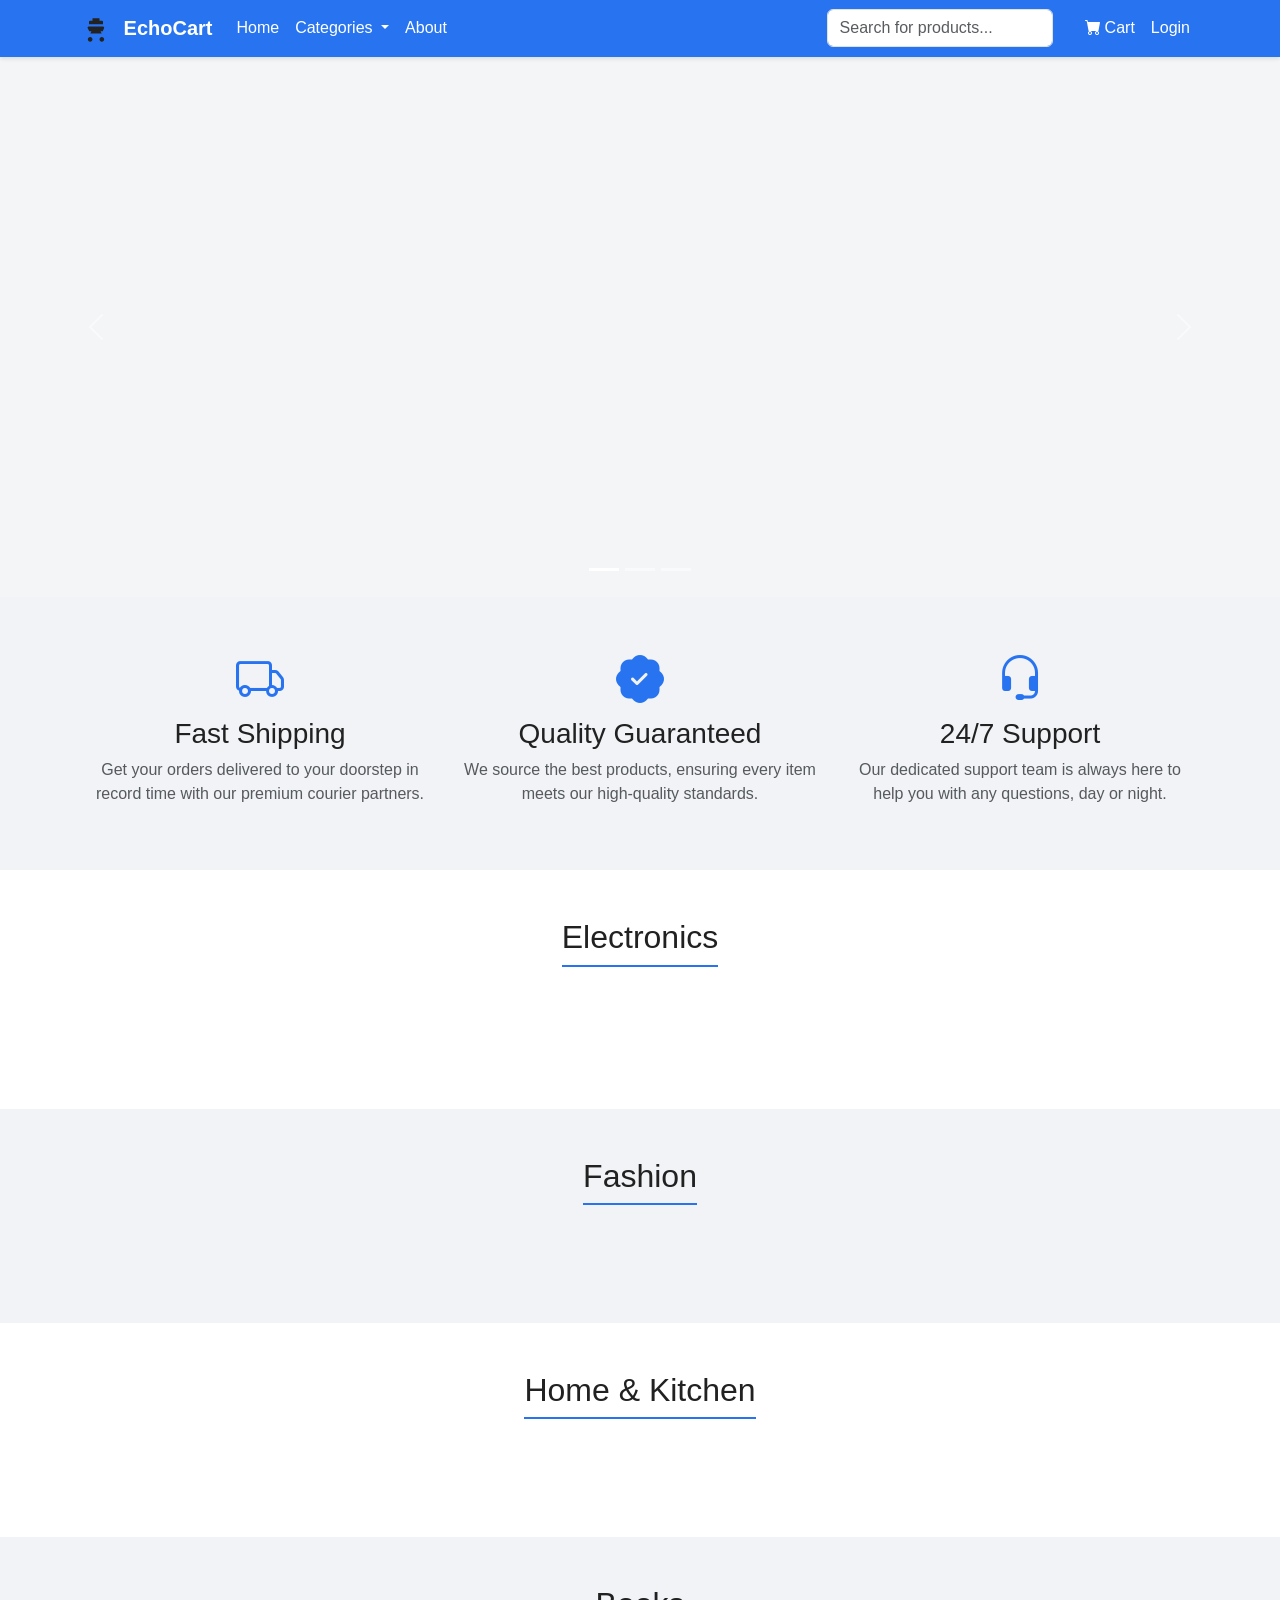
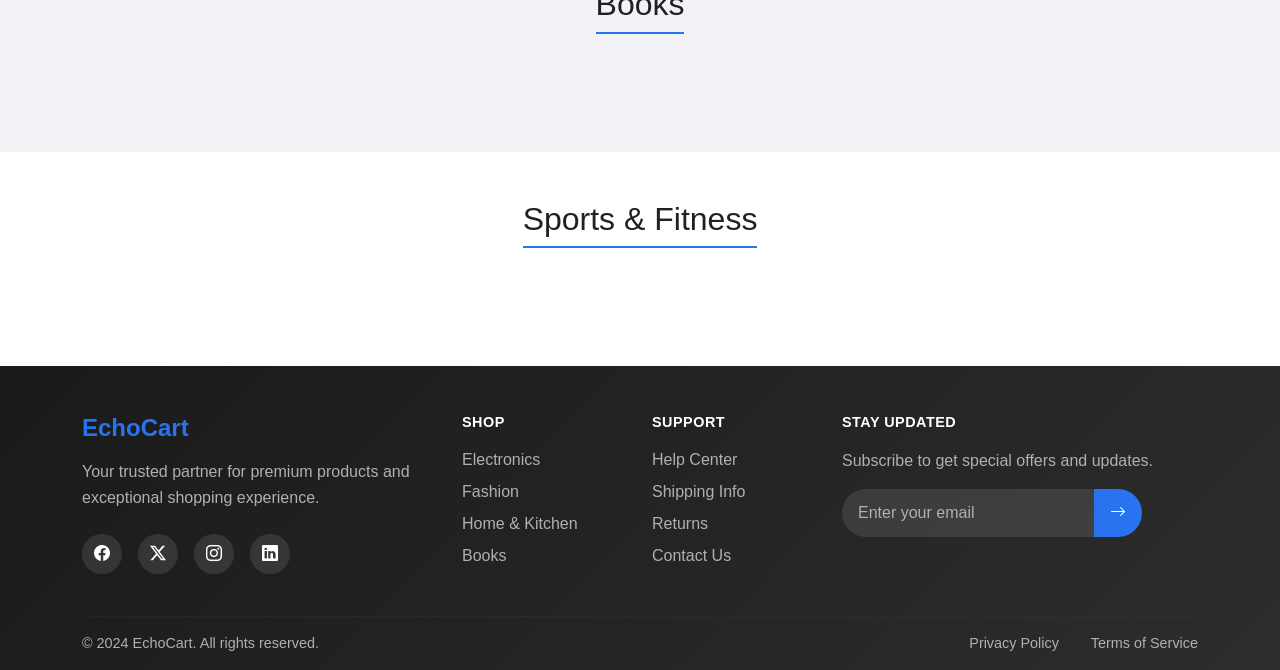
==== E-Commerce Frontend/admin.html @ 47b1c1bd "feat: add frontend UI assets and static files" ====
<!DOCTYPE html>
<html lang="en">
<head>
    <meta charset="UTF-8">
    <meta name="viewport" content="width=device-width, initial-scale=1.0">
    <title>Admin Panel - EchoCart</title>
    <link href="https://cdn.jsdelivr.net/npm/bootstrap@5.3.3/dist/css/bootstrap.min.css" rel="stylesheet">
    <link rel="stylesheet" href="https://cdn.jsdelivr.net/npm/bootstrap-icons@1.11.3/font/bootstrap-icons.min.css">
    <link rel="stylesheet" href="style.css">
</head>
<body>
    <!-- Navigation -->
    <nav class="navbar navbar-expand-lg">
        <div class="container">
            <a class="navbar-brand" href="index.html">
                <svg width="28" height="28" viewBox="0 0 24 24" fill="none" xmlns="http://www.w3.org/2000/svg" style="vertical-align:middle; margin-right:8px;">
                    <path d="M7 18c-1.104 0-2 .896-2 2s.896 2 2 2 2-.896 2-2-.896-2-2-2zm10 0c-1.104 0-2 .896-2 2s.896 2 2 2 2-.896 2-2-.896-2-2-2zM7.16 15l.94-2h7.8l.94 2H7.16zM6.16 13l-1.1-2.32A1 1 0 0 1 6 9h12a1 1 0 0 1 .94 1.32L17.84 13H6.16zM6 7V5a1 1 0 0 1 1-1h2V2h6v2h2a1 1 0 0 1 1 1v2H6z" fill="#222"/>
                </svg>
                EchoCart
            </a>
            <div class="navbar-nav ms-auto">
                <div class="nav-item dropdown">
                    <a class="nav-link dropdown-toggle" href="#" role="button" data-bs-toggle="dropdown">
                        <i class="bi bi-person-circle me-1"></i> <span id="admin-username">Admin</span>
                    </a>
                    <ul class="dropdown-menu dropdown-menu-end">
                        <li><a class="dropdown-item" href="#" onclick="showProfile()">Profile</a></li>
                        <li><hr class="dropdown-divider"></li>
                        <li><a class="dropdown-item" href="#" id="logout-btn" onclick="logout(event)">Logout</a></li>
                    </ul>
                </div>
            </div>
        </div>
    </nav>

    <!-- Main Content -->
    <div class="container mt-4">
        <div class="d-flex justify-content-between align-items-center mb-4">
            <h2>Admin Dashboard</h2>
            <div class="d-flex gap-2">
                <button class="btn btn-outline-primary" id="users-tab-btn">
                    <i class="bi bi-people me-1"></i> Users
                </button>
                <button class="btn btn-outline-primary" id="orders-tab-btn">
                    <i class="bi bi-receipt me-1"></i> Orders
                </button>
                <button class="btn btn-custom" id="products-tab-btn">
                    <i class="bi bi-box me-1"></i> Products
                </button>
                <div class="spinner-border d-none" id="loading-spinner" role="status">
                    <span class="visually-hidden">Loading...</span>
                </div>
            </div>
        </div>

        <!-- Users Management Section -->
        <div id="users-section" class="mb-5" style="display: none;">
            <div class="card">
                <div class="card-header">
                    <h5 class="mb-0"><i class="bi bi-people me-2"></i>User Management</h5>
                </div>
                <div class="card-body">
                    <div class="table-responsive">
                        <table class="table table-hover">
                            <thead class="table-light">
                                <tr>
                                    <th>ID</th>
                                    <th>Username</th>
                                    <th>Email</th>
                                    <th>Role</th>
                                    <th>Actions</th>
                                </tr>
                            </thead>
                            <tbody id="users-table-body">
                                <!-- Users will be loaded here -->
                            </tbody>
                        </table>
                    </div>
                </div>
            </div>
        </div>

        <!-- Orders Management Section -->
        <div id="orders-section" class="mb-5" style="display: none;">
            <div class="card">
                <div class="card-header">
                    <h5 class="mb-0"><i class="bi bi-receipt me-2"></i>Customer Orders</h5>
                </div>
                <div class="card-body">
                    <div class="table-responsive">
                        <table class="table table-hover">
                            <thead class="table-light">
                                <tr>
                                    <th>Order ID</th>
                                    <th>Customer</th>
                                    <th>Date</th>
                                    <th>Total</th>
                                    <th>Status</th>
                                    <th>Actions</th>
                                </tr>
                            </thead>
                            <tbody id="orders-table-body">
                                <!-- Orders will be loaded here -->
                            </tbody>
                        </table>
                    </div>
                </div>
            </div>
        </div>

        <!-- Products Management Section -->
        <div id="products-section">
            <div class="d-flex justify-content-between align-items-center mb-3">
                <h4>Product Management</h4>
                <button class="btn btn-custom" data-bs-toggle="modal" data-bs-target="#addProductModal">
                    <i class="bi bi-plus-circle me-1"></i> Add Product
                </button>
            </div>

            <!-- Products Grid -->
            <div class="row row-cols-1 row-cols-sm-2 row-cols-md-3 row-cols-lg-4 g-4" id="products-container">
                <!-- Products will be loaded here -->
            </div>
        </div>
    </div>

    <!-- Add Product Modal -->
    <div class="modal fade" id="addProductModal" tabindex="-1">
        <div class="modal-dialog">
            <div class="modal-content">
                <div class="modal-header">
                    <h5 class="modal-title">Add New Product</h5>
                    <button type="button" class="btn-close" data-bs-dismiss="modal"></button>
                </div>
                <div class="modal-body">
                    <form id="add-product-form">
                        <div class="mb-3">
                            <label for="productName" class="form-label">Product Name</label>
                            <input type="text" class="form-control" id="productName" required>
                        </div>
                        <div class="mb-3">
                            <label for="productCategory" class="form-label">Category</label>
                            <select class="form-select" id="productCategory" required>
                                <option value="">Select Category</option>
                                <option value="1">Electronics</option>
                                <option value="2">Fashion</option>
                                <option value="3">Home & Kitchen</option>
                                <option value="4">Books</option>
                                <option value="5">Sports & Fitness</option>
                            </select>
                        </div>
                        <div class="mb-3">
                            <label for="productDescription" class="form-label">Description</label>
                            <textarea class="form-control" id="productDescription" rows="3" required></textarea>
                        </div>
                        <div class="row">
                            <div class="col-md-6 mb-3">
                                <label for="productPrice" class="form-label">Price (₹)</label>
                                <input type="number" class="form-control" id="productPrice" step="0.01" required>
                            </div>
                            <div class="col-md-6 mb-3">
                                <label for="productStock" class="form-label">Stock Quantity</label>
                                <input type="number" class="form-control" id="productStock" min="0" value="100" required>
                            </div>
                        </div>
                        <div class="mb-3">
                            <label for="productImage" class="form-label">Image URL</label>
                            <input type="url" class="form-control" id="productImage" required>
                        </div>
                        <button type="submit" class="btn btn-custom w-100">Add Product</button>
                    </form>
                </div>
            </div>
        </div>
    </div>

    <!-- Edit Product Modal -->
    <div class="modal fade" id="editProductModal" tabindex="-1">
        <div class="modal-dialog">
            <div class="modal-content">
                <div class="modal-header">
                    <h5 class="modal-title">Edit Product</h5>
                    <button type="button" class="btn-close" data-bs-dismiss="modal"></button>
                </div>
                <div class="modal-body">
                    <form id="edit-product-form">
                        <input type="hidden" id="editProductId">
                        <div class="mb-3">
                            <label for="editProductName" class="form-label">Product Name</label>
                            <input type="text" class="form-control" id="editProductName" required>
                        </div>
                        <div class="mb-3">
                            <label for="editProductCategory" class="form-label">Category</label>
                            <select class="form-select" id="editProductCategory" required>
                                <option value="">Select Category</option>
                                <option value="1">Electronics</option>
                                <option value="2">Fashion</option>
                                <option value="3">Home & Kitchen</option>
                                <option value="4">Books</option>
                                <option value="5">Sports & Fitness</option>
                            </select>
                        </div>
                        <div class="mb-3">
                            <label for="editProductDescription" class="form-label">Description</label>
                            <textarea class="form-control" id="editProductDescription" rows="3" required></textarea>
                        </div>
                        <div class="row">
                            <div class="col-md-6 mb-3">
                                <label for="editProductPrice" class="form-label">Price (₹)</label>
                                <input type="number" class="form-control" id="editProductPrice" step="0.01" required>
                            </div>
                            <div class="col-md-6 mb-3">
                                <label for="editProductStock" class="form-label">Stock Quantity</label>
                                <input type="number" class="form-control" id="editProductStock" min="0" required>
                            </div>
                        </div>
                        <div class="mb-3">
                            <label for="editProductImage" class="form-label">Image URL</label>
                            <input type="url" class="form-control" id="editProductImage" required>
                        </div>
                        <button type="submit" class="btn btn-warning w-100">Update Product</button>
                    </form>
                </div>
            </div>
        </div>
    </div>

    <!-- Success/Error Alerts -->
    <div class="position-fixed top-0 end-0 p-3" style="z-index: 1050">
        <div id="alert-container"></div>
    </div>

    <script src="https://cdn.jsdelivr.net/npm/bootstrap@5.3.3/dist/js/bootstrap.bundle.min.js"></script>
    
    <script>
        // Admin Panel JavaScript with Backend Integration
        const API_BASE = 'http://localhost:8081/api';

        // Check authentication
        document.addEventListener('DOMContentLoaded', function() {
            const userRole = localStorage.getItem('userMode');
            const userId = localStorage.getItem('userId');
            const username = localStorage.getItem('username');

            if (userRole !== 'admin' || !userId) {
                alert('Access denied. Admin login required.');
                window.location.href = 'index.html';
                return;
            }

            // Set admin username
            document.getElementById('admin-username').textContent = username || 'Admin';

            // Initialize
            loadProducts();
            setupTabs();
            setupForms();
        });

        // Tab functionality
        function setupTabs() {
            const usersTabBtn = document.getElementById('users-tab-btn');
            const ordersTabBtn = document.getElementById('orders-tab-btn');
            const productsTabBtn = document.getElementById('products-tab-btn');
            const usersSection = document.getElementById('users-section');
            const ordersSection = document.getElementById('orders-section');
            const productsSection = document.getElementById('products-section');
            
            usersTabBtn.addEventListener('click', () => {
                setActiveTab(usersTabBtn, [ordersTabBtn, productsTabBtn]);
                showSection(usersSection, [ordersSection, productsSection]);
                loadUsers();
            });
            
            ordersTabBtn.addEventListener('click', () => {
                setActiveTab(ordersTabBtn, [usersTabBtn, productsTabBtn]);
                showSection(ordersSection, [usersSection, productsSection]);
                loadOrders();
            });
            
            productsTabBtn.addEventListener('click', () => {
                setActiveTab(productsTabBtn, [usersTabBtn, ordersTabBtn]);
                showSection(productsSection, [usersSection, ordersSection]);
            });
        }

        function setActiveTab(activeBtn, inactiveBtns) {
            activeBtn.classList.remove('btn-outline-primary');
            activeBtn.classList.add('btn-custom');
            inactiveBtns.forEach(btn => {
                btn.classList.remove('btn-custom');
                btn.classList.add('btn-outline-primary');
            });
        }

        function showSection(activeSection, inactiveSections) {
            activeSection.style.display = 'block';
            inactiveSections.forEach(section => section.style.display = 'none');
        }

                 // Setup forms
         function setupForms() {
             const addProductForm = document.getElementById('add-product-form');
             if (addProductForm) {
                 addProductForm.addEventListener('submit', handleAddProduct);
             }

             const editProductForm = document.getElementById('edit-product-form');
             if (editProductForm) {
                 editProductForm.addEventListener('submit', handleEditProduct);
             }
         }

        // Load products from backend
        async function loadProducts() {
            try {
                const response = await fetch(`${API_BASE}/products`);
                const data = await response.json();
                
                if (data.success) {
                    displayProducts(data.products);
                }
            } catch (error) {
                console.error('Error loading products:', error);
                showAlert('Error loading products', 'danger');
            }
        }

        // Display products
        function displayProducts(products) {
            const container = document.getElementById('products-container');
            container.innerHTML = '';

            products.forEach(product => {
                const productCard = createProductCard(product);
                container.appendChild(productCard);
            });
        }

        // Create product card
        function createProductCard(product) {
            const col = document.createElement('div');
            col.className = 'col';
            
            col.innerHTML = `
                <div class="card product-card h-100">
                    <img src="${product.imageUrl}" class="card-img-top" alt="${product.name}" style="object-fit:cover; width:100%; height:200px;">
                    <div class="card-body p-3">
                        <h6 class="card-title mb-2">${product.name}</h6>
                        <p class="card-text text-muted small mb-2">${product.description}</p>
                        <div class="d-flex justify-content-between align-items-center mb-2">
                            <span class="product-price fw-bold">₹${product.price}</span>
                        </div>
                        <div class="admin-controls">
                            <button class="btn btn-outline-primary btn-sm me-1" onclick="editProduct(${product.productId})">
                                <i class="bi bi-pencil"></i> Edit
                            </button>
                            <button class="btn btn-outline-danger btn-sm" onclick="deleteProduct(${product.productId})">
                                <i class="bi bi-trash"></i> Delete
                            </button>
                        </div>
                    </div>
                </div>
            `;
            
            return col;
        }

        // Handle add product
        async function handleAddProduct(e) {
            e.preventDefault();
            
            const formData = {
                name: document.getElementById('productName').value.trim(),
                description: document.getElementById('productDescription').value.trim(),
                price: parseFloat(document.getElementById('productPrice').value),
                categoryId: parseInt(document.getElementById('productCategory').value),
                stockQuantity: parseInt(document.getElementById('productStock').value),
                imageUrl: document.getElementById('productImage').value.trim()
            };
            
            try {
                const response = await fetch(`${API_BASE}/products`, {
                    method: 'POST',
                    headers: { 'Content-Type': 'application/json' },
                    body: JSON.stringify(formData)
                });
                
                const data = await response.json();
                
                if (data.success) {
                    showAlert('Product added successfully!', 'success');
                    document.getElementById('add-product-form').reset();
                    bootstrap.Modal.getInstance(document.getElementById('addProductModal')).hide();
                    loadProducts();
                } else {
                    showAlert(data.message, 'danger');
                }
            } catch (error) {
                console.error('Error adding product:', error);
                showAlert('Error adding product', 'danger');
            }
        }

        // Delete product
        async function deleteProduct(productId) {
            if (!confirm('Are you sure you want to delete this product?')) {
                return;
            }
            
            try {
                const response = await fetch(`${API_BASE}/products/${productId}`, {
                    method: 'DELETE'
                });
                
                const data = await response.json();
                
                if (data.success) {
                    showAlert('Product deleted successfully', 'success');
                    loadProducts();
                } else {
                    showAlert(data.message, 'danger');
                }
            } catch (error) {
                console.error('Error deleting product:', error);
                showAlert('Error deleting product', 'danger');
            }
        }

        // Load users
        async function loadUsers() {
            const userId = localStorage.getItem('userId');
            
            try {
                const response = await fetch(`${API_BASE}/users/admin/allusers?adminUserId=${userId}`);
                const data = await response.json();
                
                if (data.success) {
                    displayUsers(data.users);
                }
            } catch (error) {
                console.error('Error loading users:', error);
                showAlert('Error loading users', 'danger');
            }
        }

        // Display users
        function displayUsers(users) {
            const tbody = document.getElementById('users-table-body');
            tbody.innerHTML = '';

            users.forEach(user => {
                const row = document.createElement('tr');
                row.innerHTML = `
                    <td>${user.userId}</td>
                    <td>${user.username}</td>
                    <td>${user.email}</td>
                    <td><span class="badge ${user.role === 'ADMIN' ? 'bg-danger' : 'bg-primary'}">${user.role}</span></td>
                    <td>
                        <select class="form-select form-select-sm" onchange="updateUserRole(${user.userId}, this.value)">
                            <option value="CUSTOMER" ${user.role === 'CUSTOMER' ? 'selected' : ''}>Customer</option>
                            <option value="ADMIN" ${user.role === 'ADMIN' ? 'selected' : ''}>Admin</option>
                        </select>
                    </td>
                `;
                tbody.appendChild(row);
            });
        }

        // Load orders
        async function loadOrders() {
            const userId = localStorage.getItem('userId');
            console.log('Loading orders for admin user:', userId);
            
            try {
                const apiUrl = `${API_BASE}/users/admin/all-orders?adminUserId=${userId}`;
                console.log('Fetching orders from:', apiUrl);
                
                const response = await fetch(apiUrl);
                console.log('Orders API response status:', response.status);
                
                const data = await response.json();
                console.log('Orders API response data:', data);
                
                if (data.success && data.orders) {
                    console.log('Found', data.orders.length, 'orders');
                    displayOrders(data.orders);
                } else {
                    console.log('No orders found or API call failed');
                    displayOrders([]);
                    if (!data.success) {
                        showAlert(data.message || 'Failed to load orders', 'warning');
                    }
                }
            } catch (error) {
                console.error('Error loading orders:', error);
                showAlert('Error connecting to backend. Showing demo orders.', 'warning');
                // Show demo orders for testing
                displayDemoOrders();
            }
        }

        // Display orders
        async function displayOrders(orders) {
            const tbody = document.getElementById('orders-table-body');
            tbody.innerHTML = '';

            if (orders.length === 0) {
                tbody.innerHTML = `
                    <tr>
                        <td colspan="6" class="text-center text-muted py-4">
                            <i class="bi bi-inbox display-4 mb-3"></i>
                            <p>No orders found</p>
                        </td>
                    </tr>
                `;
                return;
            }

            // Process orders and get user details
            for (const order of orders) {
                const row = document.createElement('tr');
                const statusBadge = getOrderStatusBadge(order.status);
                const orderDate = order.orderDate ? new Date(order.orderDate).toLocaleDateString() : 'N/A';
                
                // Try to get user details
                let userInfo = `User ID: ${order.userId}`;
                try {
                    const userResponse = await fetch(`${API_BASE}/users/${order.userId}`);
                    if (userResponse.ok) {
                        const userData = await userResponse.json();
                        if (userData.success && userData.user) {
                            userInfo = `
                                <div>${userData.user.username}</div>
                                <small class="text-muted">${userData.user.email}</small>
                            `;
                        }
                    }
                } catch (error) {
                    console.log('Could not fetch user details for user:', order.userId);
                }
                
                row.innerHTML = `
                    <td>#${order.orderId}</td>
                    <td>${userInfo}</td>
                    <td>${orderDate}</td>
                    <td class="fw-bold">₹${parseFloat(order.totalAmount || 0).toLocaleString()}</td>
                    <td>${statusBadge}</td>
                    <td>
                        <select class="form-select form-select-sm" onchange="updateOrderStatus(${order.orderId}, this.value)">
                            <option value="PENDING" ${order.status === 'PENDING' ? 'selected' : ''}>Pending</option>
                            <option value="SHIPPED" ${order.status === 'SHIPPED' ? 'selected' : ''}>Shipped</option>
                            <option value="DELIVERED" ${order.status === 'DELIVERED' ? 'selected' : ''}>Delivered</option>
                            <option value="CANCELLED" ${order.status === 'CANCELLED' ? 'selected' : ''}>Cancelled</option>
                        </select>
                    </td>
                `;
                tbody.appendChild(row);
            }
        }

        // Get order status badge
        function getOrderStatusBadge(status) {
            const statusClasses = {
                'PENDING': 'bg-warning text-dark',
                'SHIPPED': 'bg-primary',
                'DELIVERED': 'bg-success',
                'CANCELLED': 'bg-danger'
            };
            
            const badgeClass = statusClasses[status] || 'bg-secondary';
            return `<span class="badge ${badgeClass}">${status}</span>`;
        }

        // Display demo orders for testing
        function displayDemoOrders() {
            const demoOrders = [
                {
                    orderId: 1,
                    userId: 1,
                    totalAmount: 299.99,
                    orderDate: '2024-01-15T10:30:00',
                    status: 'PENDING'
                },
                {
                    orderId: 2,
                    userId: 2,
                    totalAmount: 599.50,
                    orderDate: '2024-01-14T14:20:00',
                    status: 'SHIPPED'
                },
                {
                    orderId: 3,
                    userId: 1,
                    totalAmount: 149.99,
                    orderDate: '2024-01-13T09:15:00',
                    status: 'DELIVERED'
                }
            ];
            
            displayOrders(demoOrders);
            showAlert('Showing demo orders (backend not available)', 'info');
        }

        // Update user role
        async function updateUserRole(targetUserId, newRole) {
            const adminUserId = localStorage.getItem('userId');
            
            try {
                const response = await fetch(`${API_BASE}/users/admin/update-role?adminUserId=${adminUserId}&targetUserId=${targetUserId}&newRole=${newRole}`, {
                    method: 'PUT'
                });
                
                const data = await response.json();
                
                if (data.success) {
                    showAlert('User role updated', 'success');
                } else {
                    showAlert(data.message, 'danger');
                }
            } catch (error) {
                console.error('Error updating user role:', error);
                showAlert('Error updating user role', 'danger');
            }
        }

        // Update order status
        async function updateOrderStatus(orderId, status) {
            const userId = localStorage.getItem('userId');
            
            try {
                const response = await fetch(`${API_BASE}/users/admin/orders/${orderId}/status?adminUserId=${userId}&status=${status}`, {
                    method: 'PUT'
                });
                
                const data = await response.json();
                
                if (data.success) {
                    showAlert('Order status updated', 'success');
                } else {
                    showAlert(data.message, 'danger');
                }
            } catch (error) {
                console.error('Error updating order status:', error);
                showAlert('Error updating order status', 'danger');
            }
        }

        // Show alert
        function showAlert(message, type) {
            const alertContainer = document.getElementById('alert-container');
            const alert = document.createElement('div');
            alert.className = `alert alert-${type} alert-dismissible fade show`;
            alert.innerHTML = `
                ${message}
                <button type="button" class="btn-close" data-bs-dismiss="alert"></button>
            `;
            
            alertContainer.appendChild(alert);
            
            setTimeout(() => {
                if (alert.parentNode) {
                    alert.remove();
                }
            }, 5000);
        }

        // Show profile
        function showProfile() {
            alert('Profile functionality to be implemented');
        }

        // Logout function - FIXED
        function logout(e) {
            console.log('Admin logout function called');
            if (e) e.preventDefault();
            if (confirm('Are you sure you want to logout?')) {
                console.log('Admin confirmed logout, clearing localStorage...');
                localStorage.clear();
                window.location.href = 'index.html';
            }
        }

                 // Edit product function
         async function editProduct(productId) {
             try {
                 const response = await fetch(`${API_BASE}/products/${productId}`);
                 const data = await response.json();
                 
                 if (data.success) {
                     const product = data.product;
                     
                     // Populate edit form with existing data
                     document.getElementById('editProductId').value = product.productId;
                     document.getElementById('editProductName').value = product.name;
                     document.getElementById('editProductCategory').value = product.categoryId;
                     document.getElementById('editProductDescription').value = product.description;
                     document.getElementById('editProductPrice').value = product.price;
                     document.getElementById('editProductStock').value = product.stockQuantity;
                     document.getElementById('editProductImage').value = product.imageUrl;
                     
                     // Show edit modal
                     new bootstrap.Modal(document.getElementById('editProductModal')).show();
                 } else {
                     showAlert('Failed to load product details', 'danger');
                 }
             } catch (error) {
                 console.error('Error loading product:', error);
                 showAlert('Error loading product details', 'danger');
             }
         }

         // Handle edit product form submission
         async function handleEditProduct(e) {
             e.preventDefault();
             
             const productId = document.getElementById('editProductId').value;
             const formData = {
                 name: document.getElementById('editProductName').value.trim(),
                 description: document.getElementById('editProductDescription').value.trim(),
                 price: parseFloat(document.getElementById('editProductPrice').value),
                 categoryId: parseInt(document.getElementById('editProductCategory').value),
                 stockQuantity: parseInt(document.getElementById('editProductStock').value),
                 imageUrl: document.getElementById('editProductImage').value.trim()
             };
             
             try {
                 const response = await fetch(`${API_BASE}/products/${productId}`, {
                     method: 'PUT',
                     headers: { 'Content-Type': 'application/json' },
                     body: JSON.stringify(formData)
                 });
                 
                 const data = await response.json();
                 
                 if (data.success) {
                     showAlert('Product updated successfully!', 'success');
                     document.getElementById('edit-product-form').reset();
                     bootstrap.Modal.getInstance(document.getElementById('editProductModal')).hide();
                     loadProducts(); // Reload products to show updated data
                 } else {
                     showAlert(data.message || 'Failed to update product', 'danger');
                 }
             } catch (error) {
                 console.error('Error updating product:', error);
                 showAlert('Error updating product', 'danger');
             }
         }
    </script>

</body>
</html>
---- E-Commerce Frontend/style.css ----
/*
============================================
--- Custom Styles & Color Palette ---
============================================
*/
:root {
    --primary-bg: #fff;           /* Pure white background */
    --secondary-bg: #f1f3f6;      /* Light blue-gray */
    --primary-blue: #2874f0;      /* Flipkart blue */
    --primary-orange: #ff6161;    /* Flipkart orange */
    --dark-blue: #1e3a8a;         /* Dark blue */
    --text-primary: #212121;      /* Dark gray text */
    --text-secondary: #878787;    /* Light gray text */
    --success-green: #388e3c;     /* Success green */
    --border-light: #e0e0e0;      /* Light border */
}

body {
    background-color: var(--secondary-bg);
    color: var(--text-primary);
    font-family: 'Roboto', 'Segoe UI', Tahoma, Geneva, Verdana, sans-serif;
}

.form-control:focus {
    border-color: var(--primary-blue);
    box-shadow: 0 0 0 0.25rem rgba(40, 116, 240, 0.15);
}

/*
============================================
--- General & Utility Styles ---
============================================
*/
.btn-custom {
    background-color: var(--primary-orange);
    border-color: var(--primary-orange);
    color: white;
    border-radius: 4px;
    padding: 0.5rem 1.5rem;
    font-weight: 500;
    transition: all 0.3s ease;
}

.btn-custom:hover {
    background-color: #e55353;
    border-color: #e55353;
    color: white;
    transform: translateY(-1px);
    box-shadow: 0 4px 8px rgba(255, 97, 97, 0.3);
}

.fade-in {
    animation: fadeInAnimation 0.8s ease-in-out forwards;
}

@keyframes fadeInAnimation {
    from {
        opacity: 0;
        transform: translateY(10px);
    }
    to {
        opacity: 1;
        transform: translateY(0);
    }
}

/*
============================================
--- Landing Page: Header ---
============================================
*/
.navbar {
    background-color: var(--primary-blue);
    box-shadow: 0 2px 4px rgba(0, 0, 0, 0.1);
}

.navbar-brand {
    color: white !important;
    font-weight: bold;
}

.nav-link {
    color: white !important;
}

.nav-link:hover {
    color: #f0f8ff !important;
}

/*
============================================
--- Landing Page: Carousel ---
============================================
*/
.carousel-item {
    height: 60vh;
    min-height: 400px;
    background-size: cover;
    background-position: center;
    background-repeat: no-repeat;
    position: relative;
    background-color: var(--secondary-bg);
}

.carousel-item::before {
    content: '';
    display: block;
    position: absolute;
    top: 0;
    left: 0;
    right: 0;
    bottom: 0;
    background: #fff;
    opacity: 0.15;
}

.carousel-caption {
    bottom: 3rem;
    z-index: 1;
    color: var(--dark-text);
}

/*
============================================
--- Landing Page: Features Section ---
============================================
*/
.feature-icon {
    font-size: 3rem;
    color: var(--primary-blue);
}

/*
============================================
--- Landing Page: Product Section ---
============================================
*/
.product-section {
    padding: 3rem 0;
    background-color: var(--primary-bg);
}

@media (max-width: 768px) {
    .product-section {
        padding: 2rem 0;
    }
}

.product-section h2 {
    color: var(--text-primary);
    margin-bottom: 2rem;
    border-bottom: 2px solid var(--primary-blue);
    padding-bottom: 0.5rem;
    display: inline-block;
}

.product-card {
    background-color: var(--primary-bg);
    border: 1px solid var(--border-light);
    border-radius: 8px;
    overflow: hidden;
    box-shadow: 0 2px 8px rgba(0, 0, 0, 0.1);
    transition: all 0.3s ease;
    height: 100%;
}

.product-card:hover {
    transform: translateY(-3px);
    box-shadow: 0 8px 20px rgba(0, 0, 0, 0.15);
    border-color: var(--primary-blue);
}

@media (max-width: 576px) {
    .product-card .card-body {
        padding: 0.75rem !important;
    }
    
    .product-card .card-title {
        font-size: 0.9rem;
    }
    
    .product-card .card-text {
        font-size: 0.8rem;
    }
    
    .product-price {
        font-size: 1rem !important;
    }
}

.product-card .card-img-top {
    width: 100%;
    aspect-ratio: 1 / 1;
    height: auto;
    object-fit: cover;
    background: #f5f5f5;
}

.product-card .card-body {
    display: flex;
    flex-direction: column;
}

.product-card .card-title {
    color: var(--text-primary);
    font-weight: 600;
}

.product-card .card-text {
    flex-grow: 1;
}

.product-price {
    font-size: 1.25rem;
    font-weight: bold;
    color: var(--text-primary);
}

/*
============================================
--- Landing Page: Footer ---
============================================
*/
.modern-footer {
    background: linear-gradient(135deg, #1a1a1a 0%, #2d2d2d 100%);
    color: #fff;
    padding: 3rem 0 1rem;
    margin-top: auto;
}

.footer-brand h4 {
    color: var(--primary-blue);
    font-weight: 700;
}

.footer-desc {
    color: #b0b0b0;
    line-height: 1.6;
    margin-bottom: 1.5rem;
}

.footer-title {
    color: #fff;
    font-weight: 600;
    margin-bottom: 1rem;
    text-transform: uppercase;
    font-size: 0.9rem;
    letter-spacing: 0.5px;
}

.footer-links {
    list-style: none;
    padding: 0;
}

.footer-links li {
    margin-bottom: 0.5rem;
}

.footer-links a {
    color: #b0b0b0;
    text-decoration: none;
    transition: color 0.3s ease;
}

.footer-links a:hover {
    color: var(--primary-blue);
}

.social-links {
    display: flex;
    gap: 1rem;
}

.social-link {
    display: flex;
    align-items: center;
    justify-content: center;
    width: 40px;
    height: 40px;
    background: rgba(255, 255, 255, 0.1);
    border-radius: 50%;
    color: #fff;
    text-decoration: none;
    transition: all 0.3s ease;
}

.social-link:hover {
    background: var(--primary-blue);
    color: #fff;
    transform: translateY(-2px);
}

.newsletter {
    display: flex;
    max-width: 300px;
}

.newsletter-input {
    flex: 1;
    padding: 0.75rem 1rem;
    border: none;
    border-radius: 25px 0 0 25px;
    background: rgba(255, 255, 255, 0.1);
    color: #fff;
    outline: none;
}

.newsletter-input::placeholder {
    color: #b0b0b0;
}

.newsletter-btn {
    padding: 0.75rem 1rem;
    border: none;
    border-radius: 0 25px 25px 0;
    background: var(--primary-blue);
    color: #fff;
    cursor: pointer;
    transition: background 0.3s ease;
}

.newsletter-btn:hover {
    background: #1e5bb8;
}

.footer-divider {
    border-color: rgba(255, 255, 255, 0.1);
    margin: 2rem 0 1rem;
}

.footer-bottom {
    display: flex;
    justify-content: space-between;
    align-items: center;
    flex-wrap: wrap;
    gap: 1rem;
}

.footer-bottom p {
    margin: 0;
    color: #b0b0b0;
    font-size: 0.9rem;
}

.footer-bottom-links {
    display: flex;
    gap: 2rem;
}

.footer-bottom-links a {
    color: #b0b0b0;
    text-decoration: none;
    font-size: 0.9rem;
    transition: color 0.3s ease;
}

.footer-bottom-links a:hover {
    color: var(--primary-blue);
}

@media (max-width: 768px) {
    .footer-bottom {
        flex-direction: column;
        text-align: center;
    }
    
    .footer-bottom-links {
        gap: 1rem;
    }
}

/*
============================================
--- Product Form Styles ---
============================================
*/
#admin-form-section .card {
    border: none;
    box-shadow: 0 4px 12px rgba(0, 0, 0, 0.1);
}

#admin-form-section .card-header {
    background: var(--primary-blue) !important;
    border-bottom: none;
}

.highlight-new {
    animation: highlightPulse 3s ease-in-out;
    border: 2px solid var(--primary-orange) !important;
}

@keyframes highlightPulse {
    0%, 100% { box-shadow: 0 2px 8px rgba(0, 0, 0, 0.1); }
    50% { box-shadow: 0 8px 25px rgba(255, 97, 97, 0.4); }
}

/*
============================================
--- Admin & Customer Panel Styles ---
============================================
*/
.btn-group .btn {
    border-radius: 0;
}

.btn-group .btn:first-child {
    border-top-left-radius: 0.375rem;
    border-bottom-left-radius: 0.375rem;
}

.btn-group .btn:last-child {
    border-top-right-radius: 0.375rem;
    border-bottom-right-radius: 0.375rem;
}

.alert {
    border-radius: 10px;
    border: none;
    box-shadow: 0 2px 10px rgba(0, 0, 0, 0.1);
}

.modal-content {
    border-radius: 15px;
    border: none;
    box-shadow: 0 10px 30px rgba(0, 0, 0, 0.1);
}

.form-control:focus {
    border-color: var(--hover-active);
    box-shadow: 0 0 0 0.25rem rgba(34, 34, 34, 0.1);
}

.spinner-border {
    color: var(--primary-blue);
}

/*
============================================
--- Cart System Styles ---
============================================
*/
#cart-badge {
    font-size: 0.7rem;
    min-width: 18px;
    height: 18px;
    line-height: 18px;
    display: flex;
    align-items: center;
    justify-content: center;
    transition: all 0.3s ease;
    transform: scale(0);
}

#cart-badge.show {
    transform: scale(1);
}

.cart-item-image {
    width: 50px;
    height: 50px;
    object-fit: cover;
    border-radius: 8px;
}

.table th {
    border-top: none;
    font-weight: 600;
    color: var(--text-primary);
    background-color: var(--secondary-bg) !important;
}

.input-group .btn {
    border-color: var(--border-light);
}

.input-group .form-control {
    border-color: var(--border-light);
    text-align: center;
}

.input-group .form-control:focus {
    border-color: var(--primary-blue);
    box-shadow: none;
}

#cart-total {
    font-size: 1.25rem;
    font-weight: bold;
    color: var(--success-green) !important;
}

.modal-lg {
    max-width: 900px;
}

@media (max-width: 768px) {
    .modal-lg {
        max-width: 95%;
        margin: 1rem auto;
    }
    
    .table-responsive {
        font-size: 0.875rem;
    }
    
    .input-group {
        width: 100px !important;
    }
    
    .container {
        padding-left: 1rem;
        padding-right: 1rem;
    }
    
    .row {
        margin-left: -0.5rem;
        margin-right: -0.5rem;
    }
    
    .row > * {
        padding-left: 0.5rem;
        padding-right: 0.5rem;
    }
    
    .btn-custom.btn-sm {
        padding: 0.25rem 0.75rem;
        font-size: 0.8rem;
    }
}

/*
============================================
--- Cart Alert Styles ---
============================================
*/
#main-cart-alerts .alert {
    padding: 0.75rem 1rem;
    font-size: 0.875rem;
    margin-bottom: 0.5rem;
    border-radius: 8px;
    box-shadow: 0 4px 12px rgba(0, 0, 0, 0.2);
    opacity: 0;
    transform: translateY(20px);
    transition: all 0.3s ease;
}

#main-cart-alerts .alert.show {
    opacity: 1;
    transform: translateY(0);
}

#main-cart-alerts .alert.fade-out {
    opacity: 0;
    transform: translateY(20px);
}

/*
============================================
--- Typewriter Animation ---
============================================
*/
.typewriter {
    overflow: hidden;
    border-right: 2px solid transparent;
    white-space: nowrap;
    margin: 0 auto;
    width: 0;
    animation: typewriter-loop 5s steps(30) infinite;
}

@keyframes typewriter-loop {
    0%, 15% { width: 0; }
    60%, 85% { width: 100%; }
    100% { width: 0; }
}

/*
============================================
--- Login Modal ---
============================================
*/
#loginModal .modal-content {
    background-color: var(--primary-bg);
    border: 1px solid var(--hover-active);
    border-radius: 15px;
}

#loginModal .modal-header {
    border-bottom-color: var(--secondary-bg);
}

.form-text-link {
    color: var(--primary-blue);
    text-decoration: none;
    font-weight: 500;
    transition: color 0.2s ease-in-out;
}

.form-text-link:hover {
    color: var(--dark-blue);
    text-decoration: underline;
}

.form-check-input:checked {
    background-color: var(--primary-blue);
    border-color: var(--primary-blue);
}

/*
============================================
--- Orders Management Styles ---
============================================
*/
#orders-section .table {
    background-color: var(--primary-bg);
}

#orders-section .table th {
    background-color: var(--secondary-bg) !important;
    color: var(--text-primary);
    font-weight: 600;
    border-bottom: 2px solid var(--border-light);
}

#orders-section .table td {
    vertical-align: middle;
    padding: 1rem 0.75rem;
}

#orders-section .badge {
    font-size: 0.75rem;
    padding: 0.5rem 0.75rem;
}

#orders-section .form-select {
    border: 1px solid var(--border-light);
    border-radius: 6px;
    font-size: 0.875rem;
}

#orders-section .form-select:focus {
    border-color: var(--primary-blue);
    box-shadow: 0 0 0 0.25rem rgba(40, 116, 240, 0.15);
}

#orders-section .text-truncate {
    max-width: 200px;
}

@media (max-width: 768px) {
    #orders-section .table-responsive {
        font-size: 0.875rem;
    }
    
    #orders-section .form-select {
        width: 100px !important;
        font-size: 0.8rem;
    }
    
    #orders-section .text-truncate {
        max-width: 150px;
    }
}
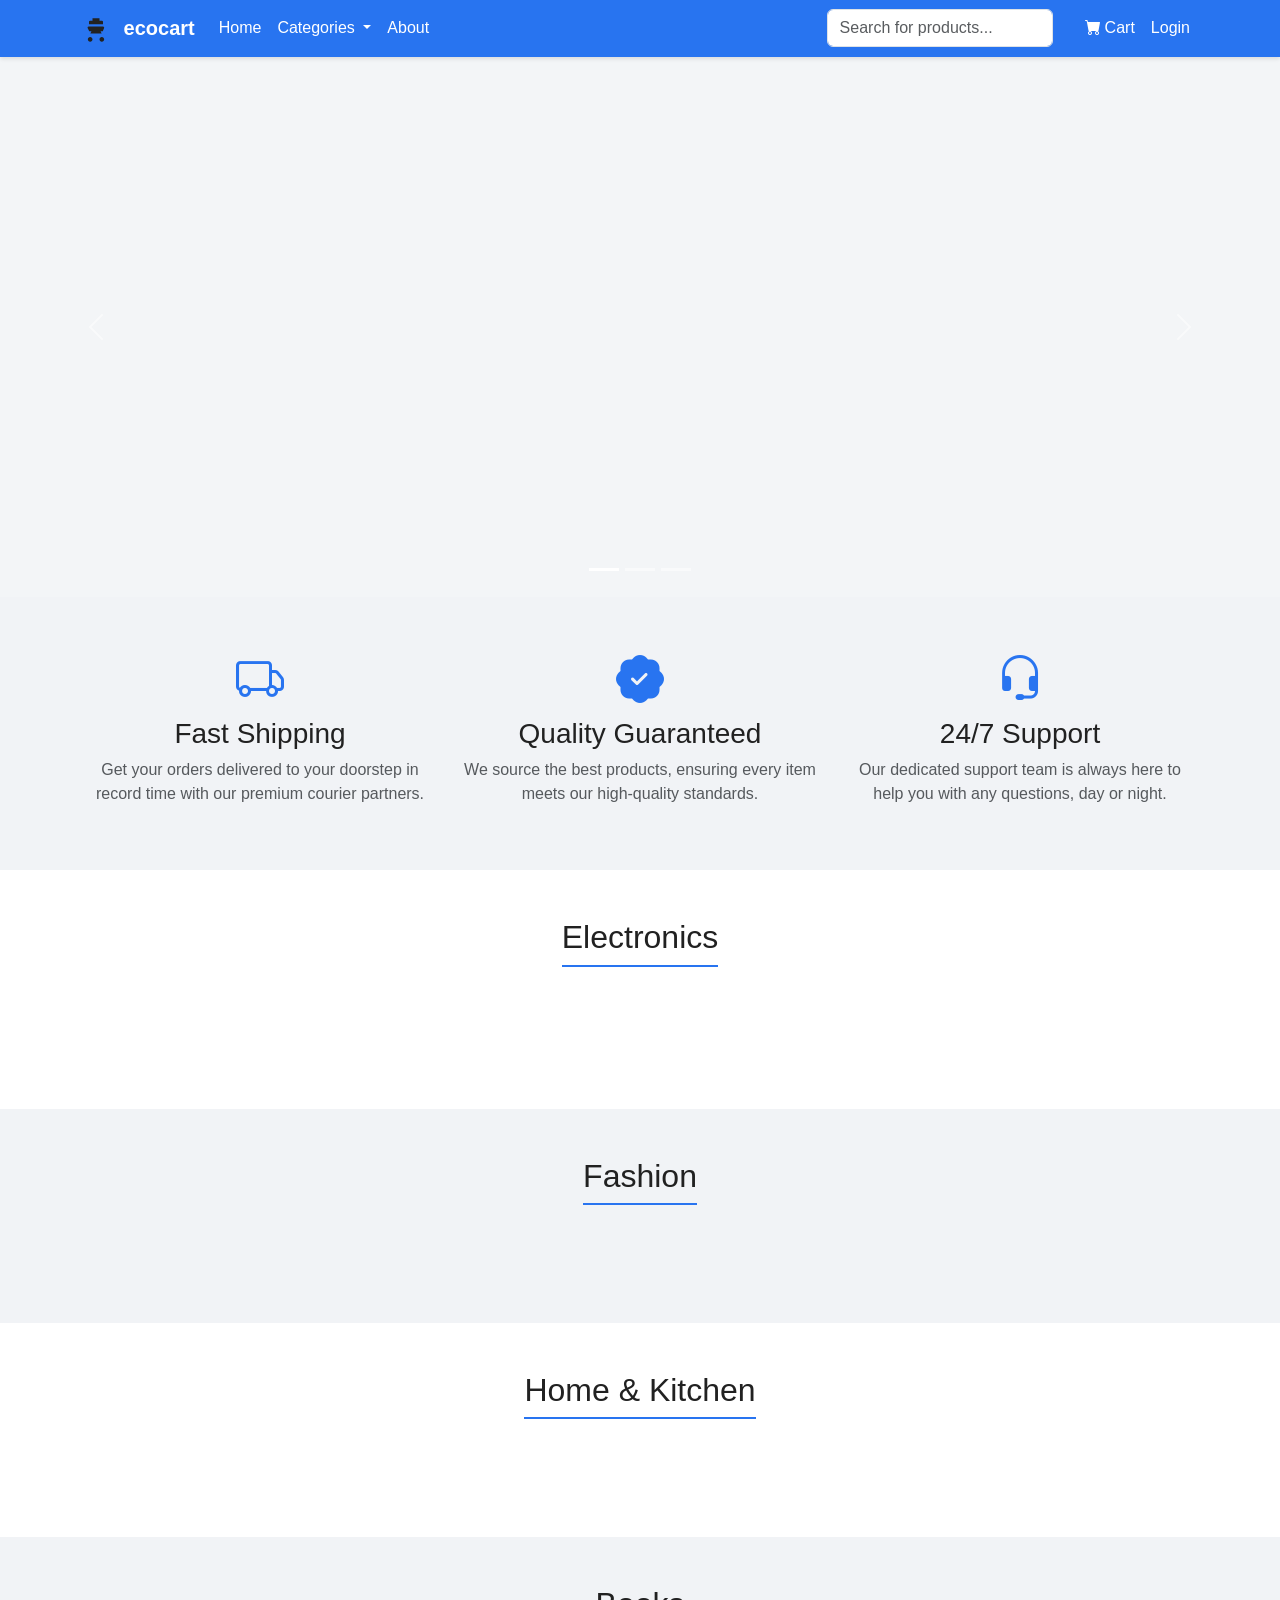
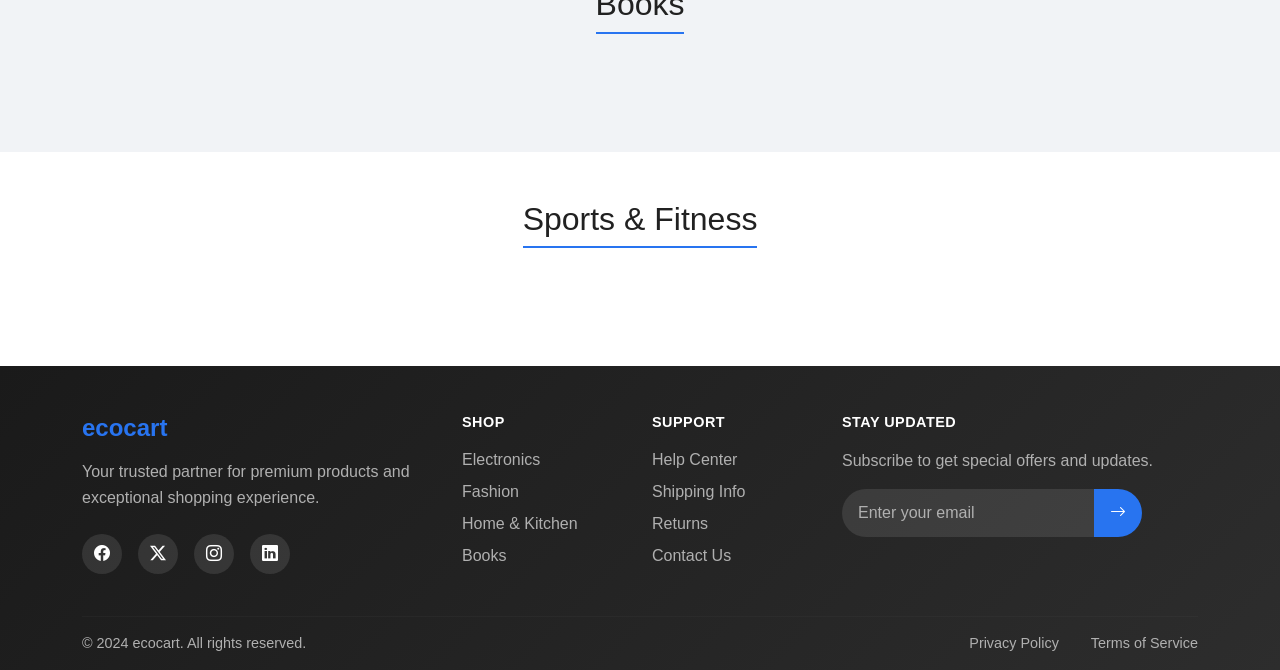
==== commit d36d7e7a: "fixed issues" ====
--- a/E-Commerce Frontend/admin.html
+++ b/E-Commerce Frontend/admin.html
@@ -3,7 +3,7 @@
 <head>
     <meta charset="UTF-8">
     <meta name="viewport" content="width=device-width, initial-scale=1.0">
-    <title>Admin Panel - EchoCart</title>
+    <title>Admin Panel - ecocart</title>
     <link href="https://cdn.jsdelivr.net/npm/bootstrap@5.3.3/dist/css/bootstrap.min.css" rel="stylesheet">
     <link rel="stylesheet" href="https://cdn.jsdelivr.net/npm/bootstrap-icons@1.11.3/font/bootstrap-icons.min.css">
     <link rel="stylesheet" href="style.css">
@@ -16,7 +16,7 @@
                 <svg width="28" height="28" viewBox="0 0 24 24" fill="none" xmlns="http://www.w3.org/2000/svg" style="vertical-align:middle; margin-right:8px;">
                     <path d="M7 18c-1.104 0-2 .896-2 2s.896 2 2 2 2-.896 2-2-.896-2-2-2zm10 0c-1.104 0-2 .896-2 2s.896 2 2 2 2-.896 2-2-.896-2-2-2zM7.16 15l.94-2h7.8l.94 2H7.16zM6.16 13l-1.1-2.32A1 1 0 0 1 6 9h12a1 1 0 0 1 .94 1.32L17.84 13H6.16zM6 7V5a1 1 0 0 1 1-1h2V2h6v2h2a1 1 0 0 1 1 1v2H6z" fill="#222"/>
                 </svg>
-                EchoCart
+                ecocart
             </a>
             <div class="navbar-nav ms-auto">
                 <div class="nav-item dropdown">
